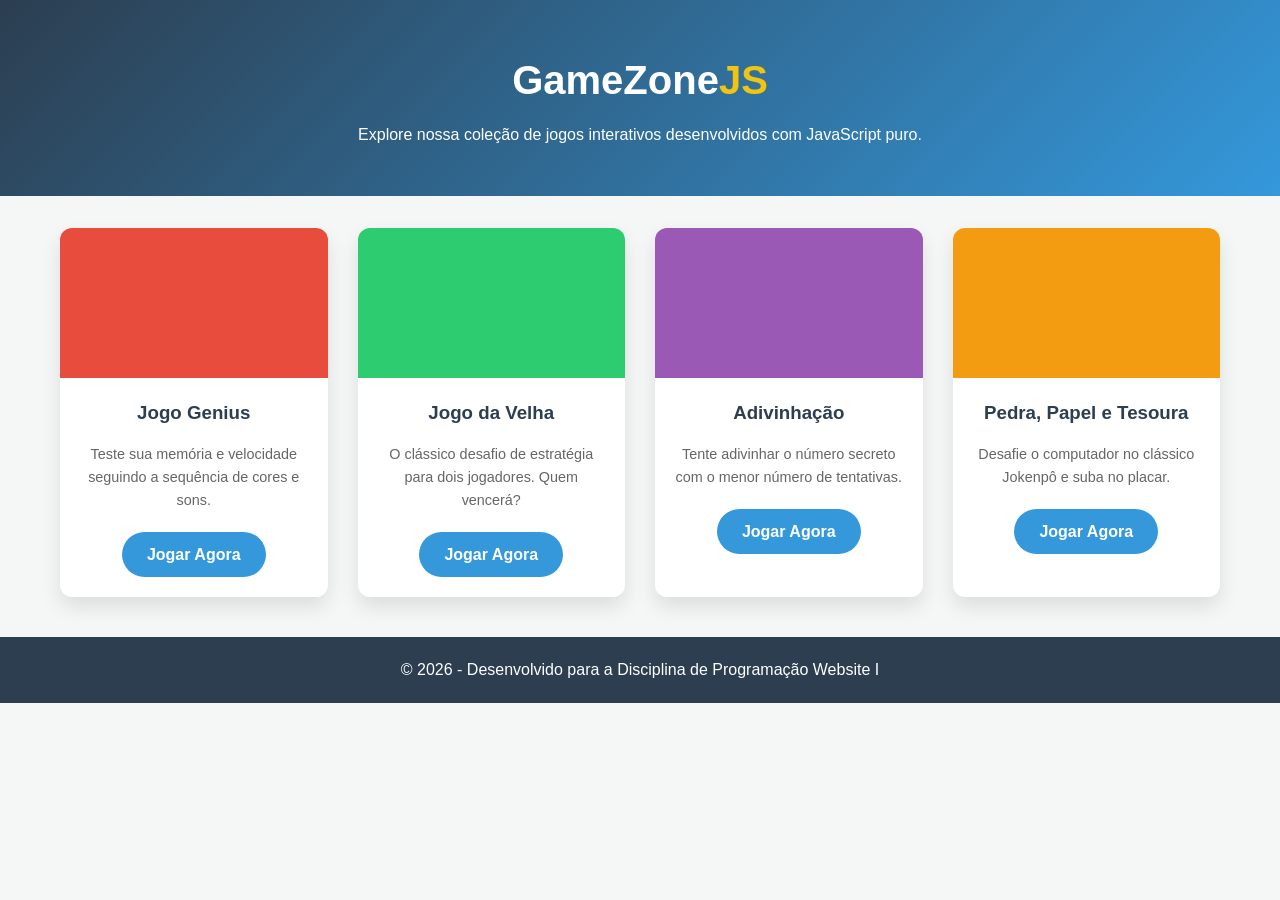
==== index.html @ 4fa25fb4 "jogos-multiplayer" ====
<!DOCTYPE html>
<html lang="pt-br">
<head>
    <meta charset="UTF-8">
    <meta name="viewport" content="width=device-width, initial-scale=1.0">
    <title>Portal de Jogos JS</title>
    <link rel="stylesheet" href="css/style.css">
</head>
<body>

    <header>
        <h1>GameZone<span>JS</span></h1>
        <p>Explore nossa coleção de jogos interativos desenvolvidos com JavaScript puro.</p>
    </header>

    <main class="container">
        <section class="game-grid" id="game-grid">
            <div class="card">
                <div class="card-image genius"></div>
                <div class="card-content">
                    <h3>Jogo Genius</h3>
                    <p>Teste sua memória e velocidade seguindo a sequência de cores e sons.</p>
                    <a href="genius/index.html" class="btn-play">Jogar Agora</a>
                </div>
            </div>

            <div class="card">
                <div class="card-image velha"></div>
                <div class="card-content">
                    <h3>Jogo da Velha</h3>
                    <p>O clássico desafio de estratégia para dois jogadores. Quem vencerá?</p>
                    <a href="jogo-da-velha/index.html" class="btn-play">Jogar Agora</a>
                </div>
            </div>

            <div class="card">
                <div class="card-image adivinhacao"></div>
                <div class="card-content">
                    <h3>Adivinhação</h3>
                    <p>Tente adivinhar o número secreto com o menor número de tentativas.</p>
                    <a href="adivinhacao/index.html" class="btn-play">Jogar Agora</a>
                </div>
            </div>

            <div class="card">
                <div class="card-image jokenpo"></div>
                <div class="card-content">
                    <h3>Pedra, Papel e Tesoura</h3>
                    <p>Desafie o computador no clássico Jokenpô e suba no placar.</p>
                    <a href="pedra-papel-tesoura/index.html" class="btn-play">Jogar Agora</a>
                </div>
            </div>
        </section>
    </main>

    <footer>
        <p>&copy; 2026 - Desenvolvido para a Disciplina de Programação Website I</p>
    </footer>

    <script src="js/script.js"></script>
</body>
</html>
---- css/style.css ----
/* Reset e Configurações Globais */
* {
    margin: 0;
    padding: 0;
    box-sizing: border-box;
}

body {
    font-family: 'Poppins', sans-serif;
    background-color: #f4f7f6;
    color: #333;
    line-height: 1.6;
}

/* Header */
header {
    background: linear-gradient(135deg, #2c3e50, #3498db);
    color: white;
    text-align: center;
    padding: 3rem 1rem;
    margin-bottom: 2rem;
}

header h1 {
    font-size: 2.5rem;
    margin-bottom: 10px;
}

header h1 span {
    color: #f1c40f;
}

/* Container Principal */
.container {
    max-width: 1200px;
    margin: 0 auto;
    padding: 0 20px;
}

/* Grid de Jogos */
.game-grid {
    display: grid;
    grid-template-columns: repeat(auto-fit, minmax(250px, 1fr));
    gap: 30px;
    margin-bottom: 40px;
}

/* Estilização dos Cards */
.card {
    background: white;
    border-radius: 12px;
    overflow: hidden;
    box-shadow: 0 10px 20px rgba(0,0,0,0.1);
    transition: transform 0.3s ease;
    display: flex;
    flex-direction: column;
}

.card:hover {
    transform: translateY(-10px);
}

.card-image {
    height: 150px;
    background-color: #ddd;
    background-size: cover;
    background-position: center;
}

/* Cores temporárias para as imagens (você pode substituir por imagens reais) */
.genius { background: #e74c3c; }
.velha { background: #2ecc71; }
.adivinhacao { background: #9b59b6; }
.jokenpo { background: #f39c12; }

.card-content {
    padding: 20px;
    text-align: center;
    flex-grow: 1;
}

.card-content h3 {
    margin-bottom: 15px;
    color: #2c3e50;
}

.card-content p {
    font-size: 0.9rem;
    color: #666;
    margin-bottom: 20px;
}

/* Botão Jogar */
.btn-play {
    display: inline-block;
    padding: 10px 25px;
    background-color: #3498db;
    color: white;
    text-decoration: none;
    border-radius: 25px;
    font-weight: 600;
    transition: background 0.3s;
}

.btn-play:hover {
    background-color: #2980b9;
}

/* Footer */
footer {
    text-align: center;
    padding: 20px;
    background-color: #2c3e50;
    color: white;
    margin-top: auto;
}
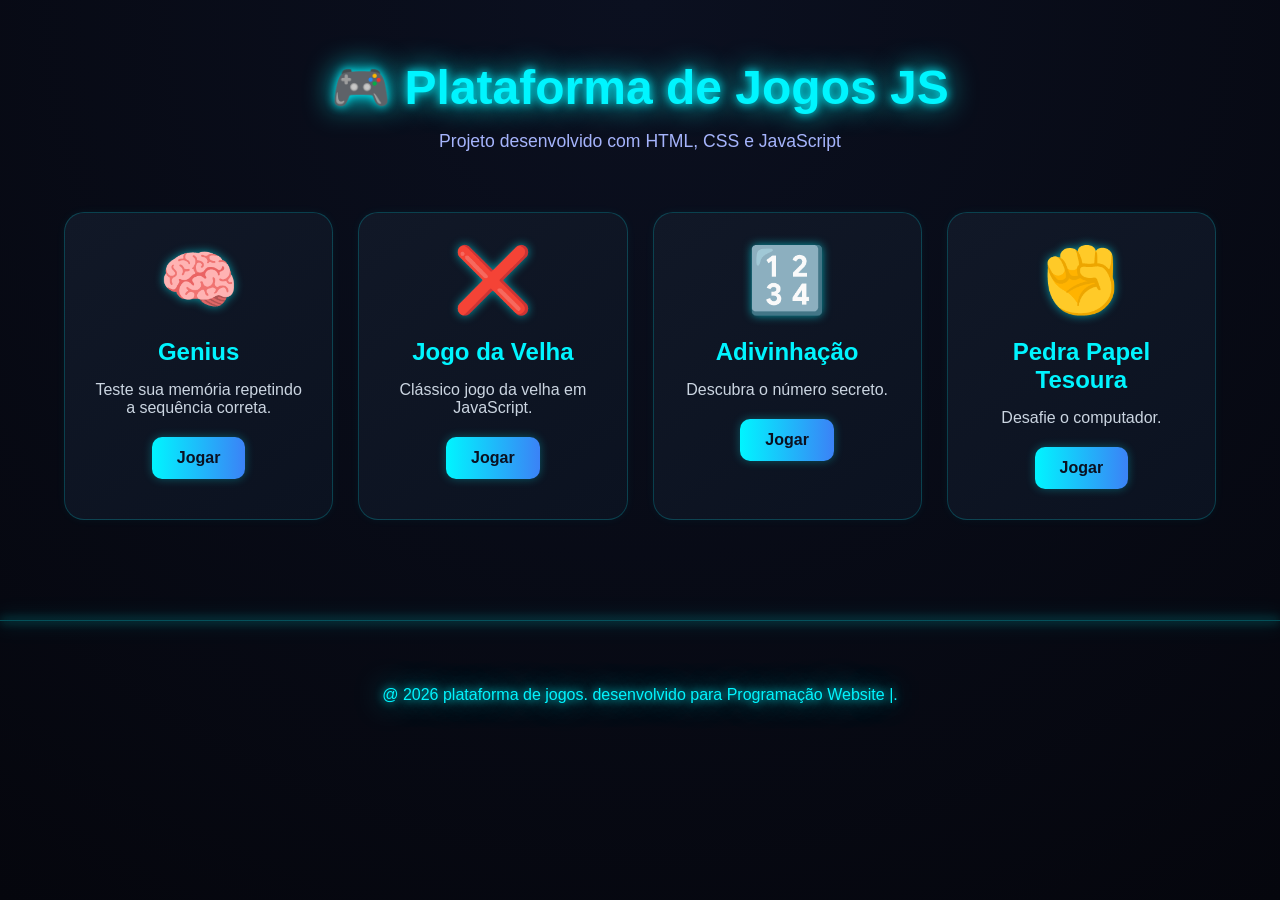
==== commit d322f0cd: "pagina" ====
--- a/index.html
+++ b/index.html
@@ -1,62 +1,103 @@
 <!DOCTYPE html>
-<html lang="pt-br">
+<html lang="pt-BR">
 <head>
-    <meta charset="UTF-8">
-    <meta name="viewport" content="width=device-width, initial-scale=1.0">
-    <title>Portal de Jogos JS</title>
-    <link rel="stylesheet" href="css/style.css">
+
+  <meta charset="UTF-8">
+  <meta name="viewport" content="width=device-width, initial-scale=1.0">
+
+  <title>Plataforma de Jogos</title>
+
+  <link rel="stylesheet" href="css/style.css">
+
 </head>
 <body>
 
-    <header>
-        <h1>GameZone<span>JS</span></h1>
-        <p>Explore nossa coleção de jogos interativos desenvolvidos com JavaScript puro.</p>
-    </header>
+  <header>
 
-    <main class="container">
-        <section class="game-grid" id="game-grid">
-            <div class="card">
-                <div class="card-image genius"></div>
-                <div class="card-content">
-                    <h3>Jogo Genius</h3>
-                    <p>Teste sua memória e velocidade seguindo a sequência de cores e sons.</p>
-                    <a href="genius/index.html" class="btn-play">Jogar Agora</a>
-                </div>
-            </div>
+    <h1>🎮 Plataforma de Jogos JS</h1>
 
-            <div class="card">
-                <div class="card-image velha"></div>
-                <div class="card-content">
-                    <h3>Jogo da Velha</h3>
-                    <p>O clássico desafio de estratégia para dois jogadores. Quem vencerá?</p>
-                    <a href="jogo-da-velha/index.html" class="btn-play">Jogar Agora</a>
-                </div>
-            </div>
+    <p>
+      Projeto desenvolvido com HTML, CSS e JavaScript
+    </p>
 
-            <div class="card">
-                <div class="card-image adivinhacao"></div>
-                <div class="card-content">
-                    <h3>Adivinhação</h3>
-                    <p>Tente adivinhar o número secreto com o menor número de tentativas.</p>
-                    <a href="adivinhacao/index.html" class="btn-play">Jogar Agora</a>
-                </div>
-            </div>
+  </header>
 
-            <div class="card">
-                <div class="card-image jokenpo"></div>
-                <div class="card-content">
-                    <h3>Pedra, Papel e Tesoura</h3>
-                    <p>Desafie o computador no clássico Jokenpô e suba no placar.</p>
-                    <a href="pedra-papel-tesoura/index.html" class="btn-play">Jogar Agora</a>
-                </div>
-            </div>
-        </section>
-    </main>
+  <main class="container">
 
-    <footer>
-        <p>&copy; 2026 - Desenvolvido para a Disciplina de Programação Website I</p>
-    </footer>
+    <!-- CARD GENIUS -->
+    <div class="card">
 
-    <script src="js/script.js"></script>
+      <div class="icone">🧠</div>
+
+      <h2>Genius</h2>
+
+      <p>
+        Teste sua memória repetindo a sequência correta.
+      </p>
+
+      <a href="genius/index.html">
+        Jogar
+      </a>
+
+    </div>
+
+    <!-- CARD JOGO DA VELHA -->
+    <div class="card">
+
+      <div class="icone">❌</div>
+
+      <h2>Jogo da Velha</h2>
+
+      <p>
+        Clássico jogo da velha em JavaScript.
+      </p>
+
+      <a href="jogo-da-velha/index.html">
+        Jogar
+      </a>
+
+    </div>
+
+    <!-- CARD ADIVINHAÇÃO -->
+    <div class="card">
+
+      <div class="icone">🔢</div>
+
+      <h2>Adivinhação</h2>
+
+      <p>
+        Descubra o número secreto.
+      </p>
+
+      <a href="adivinhacao/index.html">
+        Jogar
+      </a>
+
+    </div>
+
+    <!-- CARD PEDRA PAPEL TESOURA -->
+    <div class="card">
+
+      <div class="icone">✊</div>
+
+      <h2>Pedra Papel Tesoura</h2>
+
+      <p>
+        Desafie o computador.
+      </p>
+
+      <a href="pedra-papel-tesoura/index.html">
+        Jogar
+      </a>
+
+    </div>
+
+  </main>
+
+  <script src="js/script.js"></script>
+  <hr>
+<footer>
+@ 2026 plataforma de jogos. desenvolvido para Programação Website |.
+</footer>
 </body>
 </html>
--- a/css/style.css
+++ b/css/style.css
@@ -1,116 +1,131 @@
-/* Reset e Configurações Globais */
-* {
-    margin: 0;
-    padding: 0;
-    box-sizing: border-box;
+*{
+  margin:0;
+  padding:0;
+  box-sizing:border-box;
+  font-family:Arial, Helvetica, sans-serif;
 }
 
-body {
-    font-family: 'Poppins', sans-serif;
-    background-color: #f4f7f6;
-    color: #333;
-    line-height: 1.6;
+body{
+  background: radial-gradient(circle at top, #0b1020, #05060d);
+  color:white;
+  min-height:100vh;
 }
 
-/* Header */
-header {
-    background: linear-gradient(135deg, #2c3e50, #3498db);
-    color: white;
-    text-align: center;
-    padding: 3rem 1rem;
-    margin-bottom: 2rem;
+/* HEADER */
+header{
+  text-align:center;
+  padding:60px 20px;
 }
 
-header h1 {
-    font-size: 2.5rem;
-    margin-bottom: 10px;
+header h1{
+  font-size:3rem;
+  color:#00f5ff;
+  margin-bottom:15px;
+  text-shadow: 0 0 10px #00f5ff, 0 0 30px #00f5ff;
 }
 
-header h1 span {
-    color: #f1c40f;
+header p{
+  color:#a5b4fc;
+  font-size:1.1rem;
 }
 
-/* Container Principal */
-.container {
-    max-width: 1200px;
-    margin: 0 auto;
-    padding: 0 20px;
+/* CONTAINER */
+.container{
+  width:90%;
+  max-width:1200px;
+  margin:auto;
+
+  display:grid;
+  grid-template-columns: repeat(auto-fit, minmax(250px,1fr));
+  gap:25px;
+  padding-bottom:60px;
 }
 
-/* Grid de Jogos */
-.game-grid {
-    display: grid;
-    grid-template-columns: repeat(auto-fit, minmax(250px, 1fr));
-    gap: 30px;
-    margin-bottom: 40px;
+/* CARD */
+.card{
+  background: linear-gradient(145deg, #111827, #0b1220);
+  padding:30px;
+  border-radius:20px;
+  text-align:center;
+
+  border:1px solid rgba(0,245,255,0.2);
+
+  transition:0.3s ease;
+
+  box-shadow: 0 0 10px rgba(0,245,255,0.05);
 }
 
-/* Estilização dos Cards */
-.card {
-    background: white;
-    border-radius: 12px;
-    overflow: hidden;
-    box-shadow: 0 10px 20px rgba(0,0,0,0.1);
-    transition: transform 0.3s ease;
-    display: flex;
-    flex-direction: column;
+.card:hover{
+  transform: translateY(-10px) scale(1.03);
+  box-shadow: 0 0 20px rgba(0,245,255,0.4);
+  border-color: #00f5ff;
 }
 
-.card:hover {
-    transform: translateY(-10px);
+/* ÍCONE */
+.icone{
+  font-size:4rem;
+  margin-bottom:20px;
+  text-shadow: 0 0 10px rgba(0,245,255,0.6);
 }
 
-.card-image {
-    height: 150px;
-    background-color: #ddd;
-    background-size: cover;
-    background-position: center;
+/* TÍTULO */
+.card h2{
+  margin-bottom:15px;
+  color:#00f5ff;
 }
 
-/* Cores temporárias para as imagens (você pode substituir por imagens reais) */
-.genius { background: #e74c3c; }
-.velha { background: #2ecc71; }
-.adivinhacao { background: #9b59b6; }
-.jokenpo { background: #f39c12; }
-
-.card-content {
-    padding: 20px;
-    text-align: center;
-    flex-grow: 1;
+/* TEXTO */
+.card p{
+  color:#cbd5e1;
+  margin-bottom:20px;
 }
 
-.card-content h3 {
-    margin-bottom: 15px;
-    color: #2c3e50;
+/* BOTÃO */
+.card a{
+  display:inline-block;
+  padding:12px 25px;
+
+  background: linear-gradient(90deg, #00f5ff, #3b82f6);
+  color:#0b1020;
+
+  font-weight:bold;
+  text-decoration:none;
+  border-radius:10px;
+
+  transition:0.3s;
+  box-shadow: 0 0 10px rgba(0,245,255,0.3);
 }
 
-.card-content p {
-    font-size: 0.9rem;
-    color: #666;
-    margin-bottom: 20px;
+.card a:hover{
+  transform: scale(1.05);
+  box-shadow: 0 0 20px rgba(0,245,255,0.6);
 }
 
-/* Botão Jogar */
-.btn-play {
-    display: inline-block;
-    padding: 10px 25px;
-    background-color: #3498db;
-    color: white;
-    text-decoration: none;
-    border-radius: 25px;
-    font-weight: 600;
-    transition: background 0.3s;
+/* RESPONSIVO */
+@media (max-width: 500px){
+  header h1{
+    font-size:2.2rem;
+  }
+
+  .card{
+    padding:20px;
+  }
 }
+hr{
+  border: none;
+  height: 1px;
+  background: rgba(0,245,255,0.3);
+  box-shadow: 0 0 10px #00f5ff, 0 0 20px #00f5ff;
+  margin: 40px 0;
+}
+footer{
+  text-align: center;
+  padding: 25px 15px;
 
-.btn-play:hover {
-    background-color: #2980b9;
-}
+  color: #00f5ff;
 
-/* Footer */
-footer {
-    text-align: center;
-    padding: 20px;
-    background-color: #2c3e50;
-    color: white;
-    margin-top: auto;
+  font-size: 1rem;
+  text-shadow: 0 0 10px #00f5ff, 0 0 30px #00f5ff;
+
+  background: transparent;
 }
